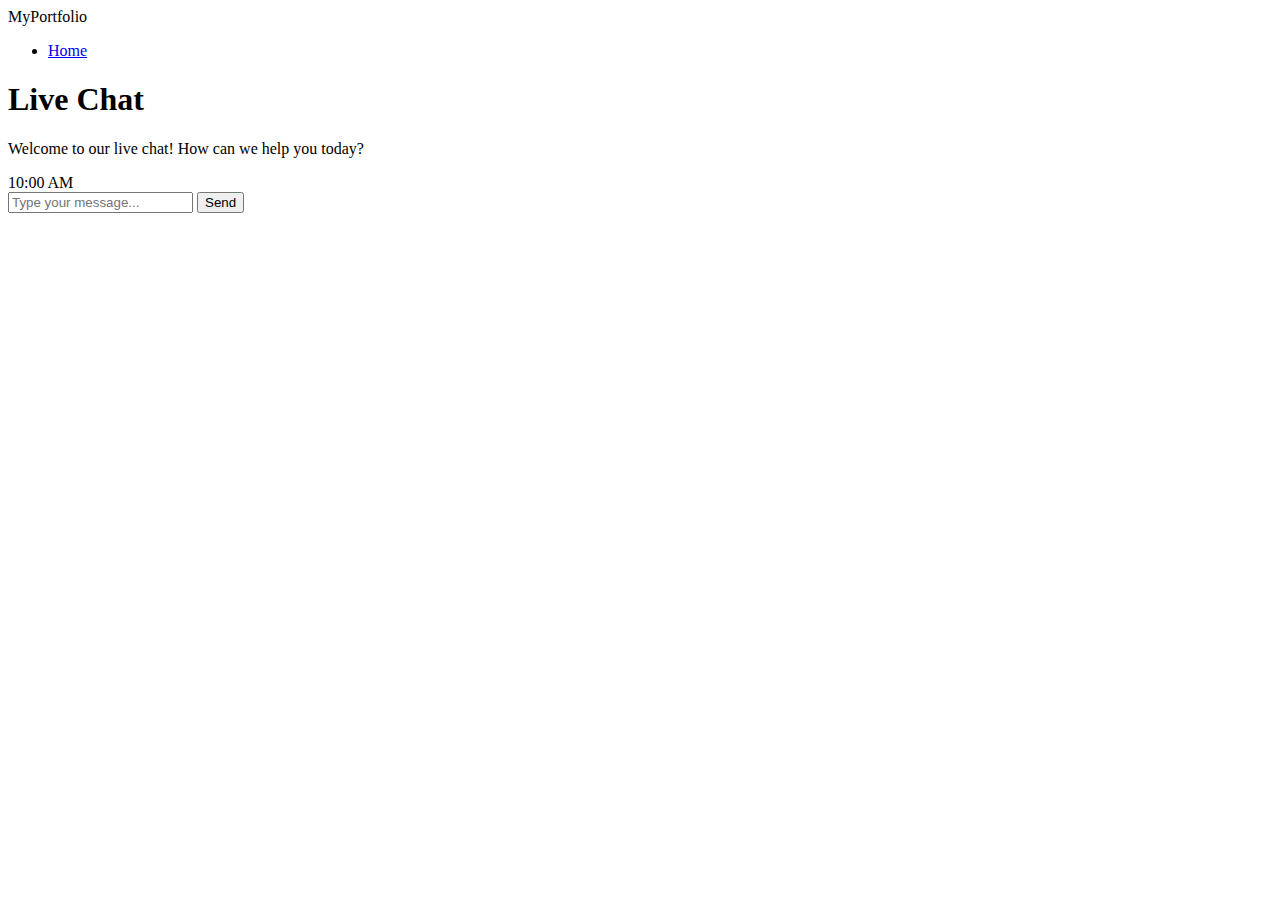
==== livechat.html @ 79384939 "added livechat" ====
<!DOCTYPE html>
<html lang="en">
<head>
  <meta charset="UTF-8" />
  <meta name="viewport" content="width=device-width, initial-scale=1.0" />
  <title>Live Chat</title>
  <link rel="stylesheet" href="livechat.css" />
</head>
<body>
  <!-- Navigation -->
  <nav>
    <div class="logo">MyPortfolio</div>
    <ul>
      <li><a href="../home/index.html">Home</a></li>
    </ul>
  </nav>

  <!-- Chat Container -->
  <main class="chat-container">
    <header class="chat-header">
      <h1>Live Chat</h1>
    </header>
    <section class="chat-messages" id="chatMessages">
      <div class="message received">
        <p>Welcome to our live chat! How can we help you today?</p>
        <span class="timestamp">10:00 AM</span>
      </div>
    </section>
    <footer class="chat-input-area">
      <input type="text" id="chatInput" placeholder="Type your message..." />
      <button id="sendButton">Send</button>
    </footer>
  </main>

  <script src="livechat.js"></script>
</body>
</html>
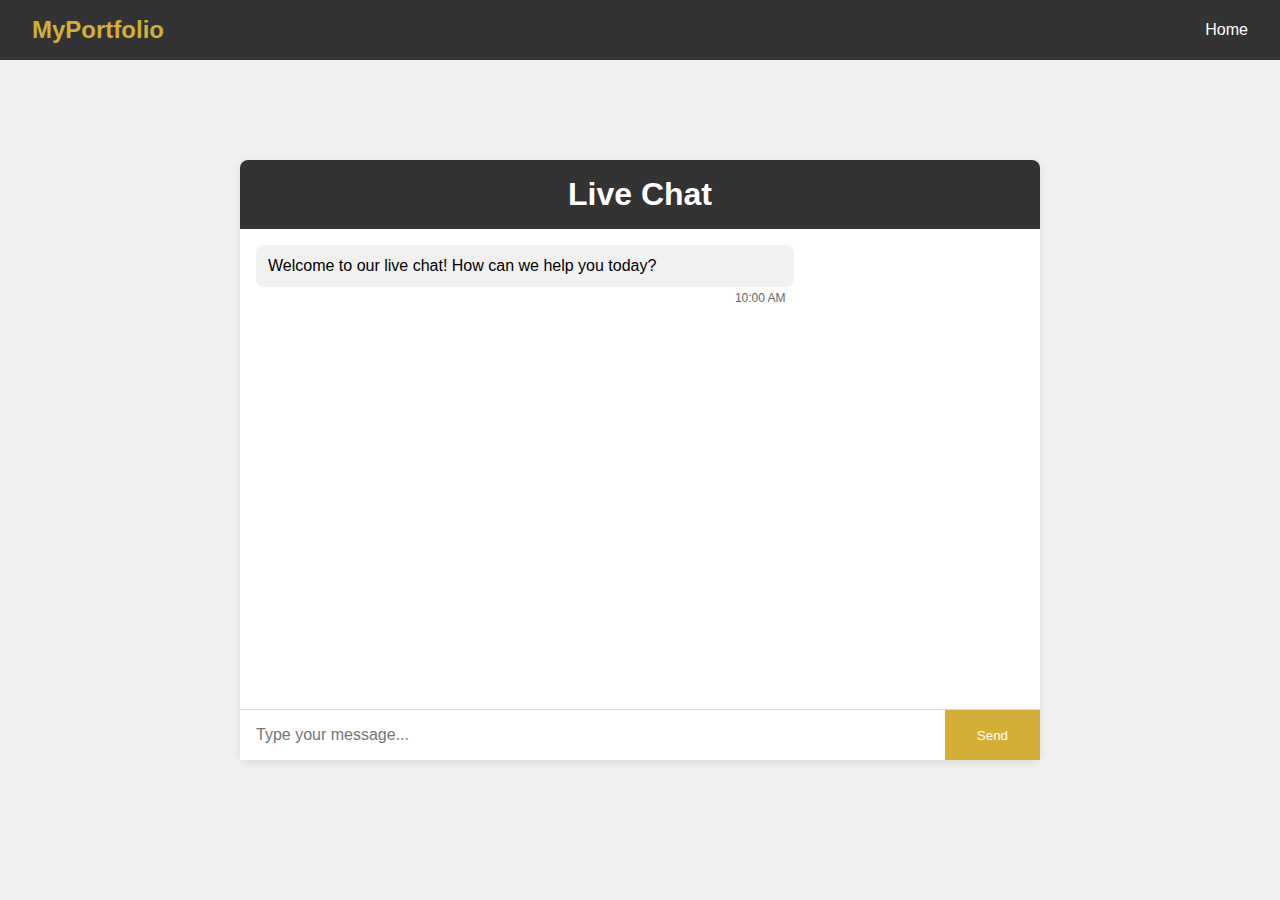
==== commit f7c7e536: "Update livechat.html" ====
--- a/livechat.html
+++ b/livechat.html
@@ -11,7 +11,7 @@
   <nav>
     <div class="logo">MyPortfolio</div>
     <ul>
-      <li><a href="../home/index.html">Home</a></li>
+      <li><a href="index.html">Home</a></li>
     </ul>
   </nav>
 
--- a/livechat.css
+++ b/livechat.css
@@ -0,0 +1,130 @@
+/* Reset and Base Styles */
+* {
+    margin: 0;
+    padding: 0;
+    box-sizing: border-box;
+  }
+  
+  body {
+    font-family: Arial, sans-serif;
+    background-color: #f0f0f0;
+  }
+  
+  /* Navigation */
+  nav {
+    background-color: #333;
+    padding: 1rem 2rem;
+    display: flex;
+    justify-content: space-between;
+    align-items: center;
+  }
+  
+  nav .logo {
+    color: #d4af37;
+    font-size: 1.5rem;
+    font-weight: bold;
+  }
+  
+  nav ul {
+    list-style: none;
+    display: flex;
+  }
+  
+  nav ul li {
+    margin-left: 1.5rem;
+  }
+  
+  nav ul li a {
+    color: #fff;
+    text-decoration: none;
+    transition: color 0.3s ease;
+  }
+  
+  nav ul li a:hover {
+    color: #d4af37;
+  }
+  
+  /* Chat Container */
+  .chat-container {
+    max-width: 800px;
+    margin: 100px auto 50px auto; /* space for nav */
+    background-color: #fff;
+    border-radius: 8px;
+    box-shadow: 0 2px 8px rgba(0,0,0,0.1);
+    display: flex;
+    flex-direction: column;
+    height: 600px;
+  }
+  
+  /* Chat Header */
+  .chat-header {
+    background-color: #333;
+    color: #fff;
+    padding: 1rem;
+    border-top-left-radius: 8px;
+    border-top-right-radius: 8px;
+    text-align: center;
+  }
+  
+  /* Chat Messages */
+  .chat-messages {
+    flex: 1;
+    padding: 1rem;
+    overflow-y: auto;
+  }
+  
+  /* Message Styles */
+  .message {
+    margin-bottom: 1rem;
+    max-width: 70%;
+    padding: 0.75rem;
+    border-radius: 8px;
+    position: relative;
+    word-wrap: break-word;
+  }
+  
+  .message.received {
+    background-color: #f1f1f1;
+    align-self: flex-start;
+  }
+  
+  .message.sent {
+    background-color: #d4af37;
+    color: #fff;
+    align-self: flex-end;
+  }
+  
+  .message .timestamp {
+    font-size: 0.75rem;
+    color: #666;
+    position: absolute;
+    bottom: -18px;
+    right: 8px;
+  }
+  
+  /* Chat Input Area */
+  .chat-input-area {
+    display: flex;
+    border-top: 1px solid #ddd;
+  }
+  
+  .chat-input-area input {
+    flex: 1;
+    padding: 1rem;
+    border: none;
+    font-size: 1rem;
+  }
+  
+  .chat-input-area button {
+    padding: 1rem 2rem;
+    border: none;
+    background-color: #d4af37;
+    color: #fff;
+    cursor: pointer;
+    transition: background-color 0.3s ease;
+  }
+  
+  .chat-input-area button:hover {
+    background-color: #b8902b;
+  }
+  